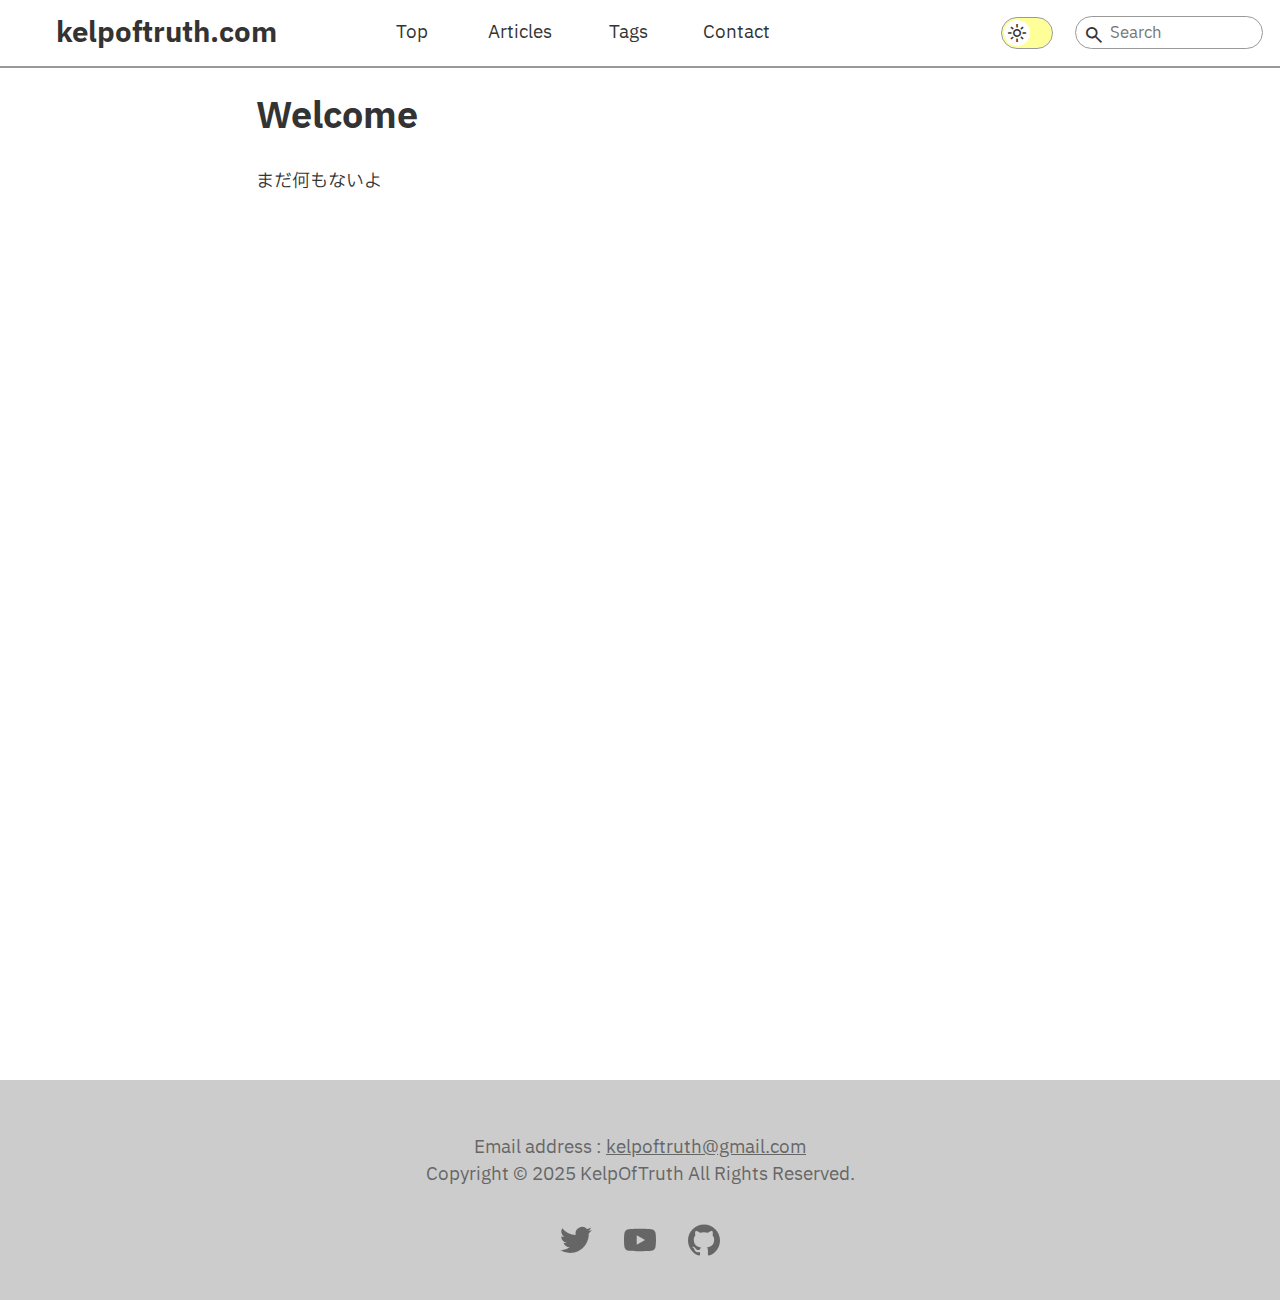
==== index.html @ f7d92f76 "Update index.html" ====
<!DOCTYPE html>
<html lang="en">
<head>
    <meta charset="UTF-8">
    <meta name="viewport" content="width=device-width, initial-scale=1.0">
    <title>KelpOfTruth - Top</title>
    <style id="css-theme"></style>
    <link rel="preconnect" href="https://fonts.googleapis.com">
    <link rel="preconnect" href="https://fonts.gstatic.com" crossorigin>
    <link href="https://fonts.googleapis.com/css2?family=IBM+Plex+Sans+JP&display=swap" rel="stylesheet">
    <link href="https://fonts.googleapis.com/css2?family=IBM+Plex+Sans+JP&family=Inconsolata:wght@200..900&display=swap" rel="stylesheet">
    <link rel="stylesheet" href="https://fonts.googleapis.com/css2?family=Material+Symbols+Outlined:opsz,wght,FILL,GRAD@20..48,100..700,0..1,-50..200&icon_names=dark_mode,light_mode,search" />
    <link rel="stylesheet" href="./assets/style.css">
</head>
<div id="scrollbar">
    <div id="scrolltrack"></div>
    <div id="scrolldialog" hidden></div>
</div>
<body hidden>
    <header>
        <div class="div-h">
            <h1 class="h-title">kelpoftruth.com</h1>
            <div class="mobile-menu">
                <button id="menu-btn" class="">
                    <div class="menu-bar"></div>
                    <div class="menu-bar"></div>
                </button>
            </div>
            <div class="h-mobile">
                <div class="h-nav">
                    <div class="h-link">
                        <a href="https://kelpoftruth.com/">Top</a>
                    </div>
                    <div class="h-link">
                        <a href="https://kelpoftruth.com/articles/">Articles</a>
                    </div>
                    <div class="h-link">
                        <a href="https://kelpoftruth.com/tags/">Tags</a>
                    </div>
                    <div class="h-link">
                        <a href="https://kelpoftruth.com/contact/">Contact</a>
                    </div>
                </div>
                <div class="h-right">
                    <input class="material-symbols-outlined" type="checkbox" id="theme-change">
                    <div class="search">
                        <label for="search" class="search-icon material-symbols-outlined">search</label>
                        <div class="search-box">
                            <input id="search" placeholder="Search" type="text">
                        </div>
                    </div>
                </div>
            </div>
        </div>
    </header>
    <main>
        <article>
            <h1>Welcome</h1>
            <p>
                まだ何もないよ
            </p>
        </article>
        <footer>
            Email address : <a href="mailto:kelpoftruth@gmail.com">kelpoftruth@gmail.com</a><br>
            Copyright © 2025 KelpOfTruth All Rights Reserved.
            <div class="footer-link">
                <a target="_blank" href="https://twitter.com/kelpoftruth">
                    <svg role="img" viewBox="0 0 24 24" xmlns="http://www.w3.org/2000/svg">
                        <path d="M21.543 7.104c.015.211.015.423.015.636 0 6.507-4.954 14.01-14.01 14.01v-.003A13.94 13.94 0 0 1 0 19.539a9.88 9.88 0 0 0 7.287-2.041 4.93 4.93 0 0 1-4.6-3.42 4.916 4.916 0 0 0 2.223-.084A4.926 4.926 0 0 1 .96 9.167v-.062a4.887 4.887 0 0 0 2.235.616A4.928 4.928 0 0 1 1.67 3.148 13.98 13.98 0 0 0 11.82 8.292a4.929 4.929 0 0 1 8.39-4.49 9.868 9.868 0 0 0 3.128-1.196 4.941 4.941 0 0 1-2.165 2.724A9.828 9.828 0 0 0 24 4.555a10.019 10.019 0 0 1-2.457 2.549z"/
                    ></svg>
                </a>
                <a target="_blank" href="https://youtube.com/@kelpoftruth">
                    <svg role="img" viewBox="0 0 24 24" xmlns="http://www.w3.org/2000/svg">
                        <path d="M23.498 6.186a3.016 3.016 0 0 0-2.122-2.136C19.505 3.545 12 3.545 12 3.545s-7.505 0-9.377.505A3.017 3.017 0 0 0 .502 6.186C0 8.07 0 12 0 12s0 3.93.502 5.814a3.016 3.016 0 0 0 2.122 2.136c1.871.505 9.376.505 9.376.505s7.505 0 9.377-.505a3.015 3.015 0 0 0 2.122-2.136C24 15.93 24 12 24 12s0-3.93-.502-5.814zM9.545 15.568V8.432L15.818 12l-6.273 3.568z"/
                    ></svg>
                </a>
                <a target="_blank" href="https://github.com/Kelp-Of-Truth">
                    <svg role="img" viewBox="0 0 24 24" xmlns="http://www.w3.org/2000/svg">
                        <path d="M12 .297c-6.63 0-12 5.373-12 12 0 5.303 3.438 9.8 8.205 11.385.6.113.82-.258.82-.577 0-.285-.01-1.04-.015-2.04-3.338.724-4.042-1.61-4.042-1.61C4.422 18.07 3.633 17.7 3.633 17.7c-1.087-.744.084-.729.084-.729 1.205.084 1.838 1.236 1.838 1.236 1.07 1.835 2.809 1.305 3.495.998.108-.776.417-1.305.76-1.605-2.665-.3-5.466-1.332-5.466-5.93 0-1.31.465-2.38 1.235-3.22-.135-.303-.54-1.523.105-3.176 0 0 1.005-.322 3.3 1.23.96-.267 1.98-.399 3-.405 1.02.006 2.04.138 3 .405 2.28-1.552 3.285-1.23 3.285-1.23.645 1.653.24 2.873.12 3.176.765.84 1.23 1.91 1.23 3.22 0 4.61-2.805 5.625-5.475 5.92.42.36.81 1.096.81 2.22 0 1.606-.015 2.896-.015 3.286 0 .315.21.69.825.57C20.565 22.092 24 17.592 24 12.297c0-6.627-5.373-12-12-12"/
                        ></svg>
                </a>
            </div>
        </footer>
    </main>
</body>
<script src="./assets/script.js"></script>
</html>
---- assets/style.css ----
@charset "utf-8";
@import url('https://fonts.googleapis.com/css2?family=Inconsolata:wdth,wght@50..200,200..900&display=swap');
@font-face {
    font-family: "Corporate-Logo-Medium";
    src: url("https://kelpoftruth.com/assets/Corporate-Logo-Medium-ver3.otf");
}
@font-face {
    font-family: "Corporate-Logo-Bold";
    font-weight: bold;
    src: url("https://kelpoftruth.com/assets/Corporate-Logo-Bold-ver3.otf");
}
html{
    scroll-behavior: smooth;
}
html,body{
    padding: 0;
    margin: 0;
    font-size: 18px;
}
body,header,article,a,input{
    font-family: "Coporate-Logo-Medium", "IBM Plex Sans JP", serif;
    color: var(--font);
}
::-webkit-scrollbar{
    display: none;
    width: 0px;
    height: 0px;
}
#scrollbar{
    display: none;
    position: fixed;
    height: 100svh;
    width: 8px;
    padding: 5px;
    z-index: 2000000000;
    right: 0px;
    top: 0px;
}
#scrollbar #scrolltrack{
    margin-top: 5px;
    margin-bottom: 5px;
    width: 8px;
    position: absolute;
    height: 50px;
    background-color: var(--b-1);
    opacity: 0;
    transition: opacity 150ms linear;
    border-radius: 1px;
}
#scrollbar #scrolldialog{
    position: fixed;
    width: 100svw;
    height: 100svh;
    left: 0px;
    top: 0px;
    z-index: 1;
}
header{
    z-index: 10000;
    top: 0px;
    left: 0px;
    margin: 0;
    padding: 0;
    position: fixed;
    width: 100svw;
    background-color: var(--back);
    border-bottom: 2px solid var(--b-3);
}
.div-h{
    display: flex;
    align-items: center;
    justify-content: left;
    flex-direction: row;
    /* margin: auto; */
}
.h-title{
    font-size: 28px;
    margin-left: 2em;
    line-height: 1em;
}
.h-nav{
    justify-self: center;
    margin-left: 5em;
    display: flex;
    justify-content: center;
    height: max-content;
    gap: 1em;
}
.h-nav .h-link{
    display: inline;
    position: relative;
    width: 5em;
    text-align: center;
}
.h-nav .h-link::before{
    content: "";
    position: absolute;
    left: 0px;
    top: 80%;
    height: 2px;
    width: 100%;
    z-index: -1;
    background-color: var(--b-2);
    transition: top 150ms;
    opacity: 0;
    box-shadow: 0px -3px 3px var(--b-3);
}
.h-nav .h-link a:focus-visible{
    outline: none;
}
.h-nav .h-link:has(a:focus)::before{
    top: calc(100% + 3px);
    opacity: 1;
}
.h-nav .h-link a{
    text-decoration: unset;
}
.h-right{
    position: absolute;
    right: 0px;
    display: flex;
    align-items: center;
    justify-content: right;
    margin-left: auto;
    margin-right: 1rem;
    appearance: none;
}
.h-right #theme-change{
    margin-right: 24px;
    cursor: pointer;
    position: relative;
    appearance: none;
    -webkit-appearance: none;
    width: 50px;
    height: 30px;
    background-color: var(--theme-change);
    outline: 1px solid var(--b-3);
    border-radius: 100vmax;
}
.h-right #theme-change::after{
    content: "light_mode";
    font-size: 20px;
    line-height: 26px;
    text-align: center;
    position: absolute;
    margin-left: 0px;
    top: 2px;
    left: 2px;
    width: 26px;
    height: 26px;
    border-radius: 100vmax;
    background-color: var(--b-5);
    transition: 250ms left;
}
.h-right #theme-change:checked::after{
    content: "dark_mode";
    left: 22px;
}
.h-right .search{
    display: flex;
    align-items: center;
    outline: 1px solid var(--b-3);
    padding: 2px;
    border-radius: 100vmax;
}
.h-right .search-icon{
    margin-top: 4px;
    font-size: 22px;
    margin-left: 5px;
    margin-right: 3px;
    cursor: default;
    user-select: none;
    -webkit-user-drag: none;
    -webkit-user-drag: none;
}
.h-right #search{
    font-size: 16px;
    background-color: transparent;
    border: unset;
    width: 8em;
}
.h-right #search:focus-visible{
    outline: unset;
}
.h-right .search-box{
    margin-right: 20px;
    display: inline;
    position: relative;
    width: fit-content;
    height: fit-content;
}
.h-right .search-box::after{
    content: "";
    height: 1px;
    width: 0px;
    position: absolute;
    left: 0px;
    right: 0px;
    bottom: 0px;
    background-color: var(--b-0);
    margin-left: auto;
    margin-right: auto;
    transition: width 150ms;
}
.h-right .search-box:has(input:focus-visible)::after{
    width: 100%;
}
.mobile-menu{
    line-height: 0px;
    position: absolute;
    right: 0px;
    margin-right: 20px;
    margin-top: auto;
    margin-bottom: auto;
}
#menu-btn{
    line-height: 0px;
    cursor: pointer;
    display: none;
    position: relative;
    margin-left: auto;
    width: 30px;
    height: 30px;
    background-color: transparent;
    border: 0px;
}
#menu-btn .menu-bar{
    line-height: 0px;
    position: absolute;
    background-color: var(--b-0);
    width: 20px;
    height: 2px;
    left: 5px;
    transition: 250ms ease-in-out;
}
#menu-btn .menu-bar:nth-child(1){
    top: 9px;
}
#menu-btn .menu-bar:nth-child(2){
    top: 19px;
}
#menu-btn.open .menu-bar:nth-child(1){
    top: 14px;
    rotate: -45deg;
}
#menu-btn.open .menu-bar:nth-child(2){
    top: 14px;
    rotate: 45deg;
}

main{
    background-color: var(--back);
}
main article{
    min-height: 100svh;
    width: 60svw;
    margin-left: 20svw;
    padding-bottom: 5rem;
}
main footer{
    width: 100svw;
    background-color: var(--f-back);
    color: var(--b-2);
    text-align: center;
    padding-top: 3em;
    padding-bottom: 2em;
}
main footer a{
    color: var(--b-2);
}
main footer .footer-link{
    margin-top: 2em;
    display: flex;
    justify-content: center;
    gap: 32px;
}
main footer .footer-link svg{
    height: 32px;
    width: 32px;
    fill: var(--b-2);
}

article blockquote{
    position: relative;
    padding-left: 1rem;
    margin-left: 0;
    margin-top: 0.25rem;
    margin-bottom: 0.25rem;
}
article blockquote::before{
    content: "";
    position: absolute;
    width: 0.25rem;
    height: 100%;
    padding-top: 0.25rem;
    padding-bottom: 0.25rem;
    left: 0px;
    top: -0.25rem;
    background-color: var(--b-3);
    border-radius: 0.1rem;
}
article table{
    border-collapse: collapse;
    max-width: 100%;
    display: block;
    overflow-x: scroll;
}
article table th,article table td{
    border: 1px solid var(--font);
    padding: 0.25rem;
}
article img{
    display: block;
    max-width: 100%;
}
article code{
    font-family: Inconsolata;
}
article code.hljs{
    outline: 1px solid var(--b-4);
    border-radius: 10px;
}



@media (hover: hover){
    #scrollbar{
        display: block;
    }
    .h-nav .h-link:has(a:hover)::before{
        top: calc(100% + 3px);
        opacity: 1;
    }
}
.h-mobile{
    display: flex;
    align-items: center;
}
@media screen and (max-width: 100svh) {
    #menu-btn{
        display: inline;
    }
    .h-mobile{
        z-index: 1000;
        background-color: var(--back);
        position: absolute;
        flex-direction: column;
        width: 100svw;
        overflow: hidden;
        height: 0px;
        text-align: center;
        border-bottom: 1px solid var(--b-3);
        transition: height 250ms linear;
    }
    .h-mobile.open{
        height: 100svh;
    }
    .div-h{
        flex-direction: column;
        justify-content: center;
    }
    .h-right{
        right: auto;
        margin-top: 40px;
        /* margin-right: 0; */
    }
    .h-nav{
        padding-bottom: 40px;
        margin: 0;
        margin-top: 100px;
    }
    .h-nav{
        flex-direction: column;
    }
    .h-title{
        /* font-size: 28px; */
    }
    .h-title{
        margin-left: 1em;
        margin-right: auto;
    }
    main article{
        width: 90svw;
        margin-left: 5svw;
    }
}
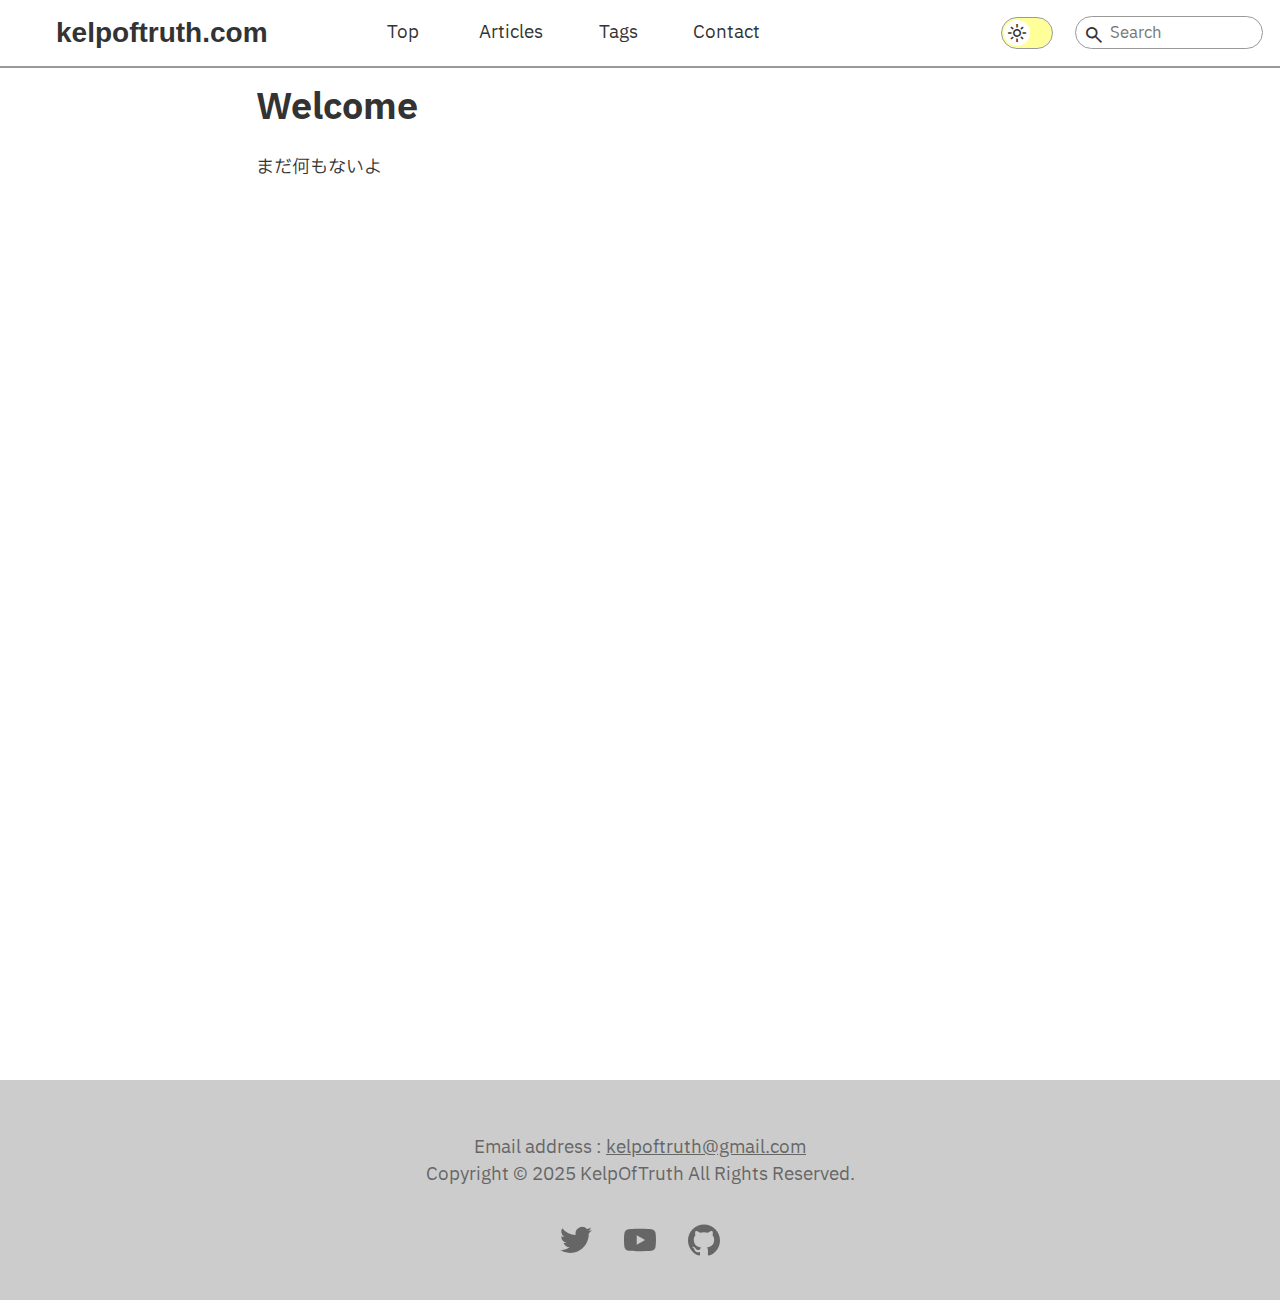
==== commit 308d1ffa: "Update index.html" ====
--- a/index.html
+++ b/index.html
@@ -11,6 +11,7 @@
     <link href="https://fonts.googleapis.com/css2?family=IBM+Plex+Sans+JP&family=Inconsolata:wght@200..900&display=swap" rel="stylesheet">
     <link rel="stylesheet" href="https://fonts.googleapis.com/css2?family=Material+Symbols+Outlined:opsz,wght,FILL,GRAD@20..48,100..700,0..1,-50..200&icon_names=dark_mode,light_mode,search" />
     <link rel="stylesheet" href="./assets/style.css">
+    <script src="https://raw.githubusercontent.com/kelp-of-truth/kelp-of-truth.github.io/refs/heads/main/assets/tap_effect.js"></script>
 </head>
 <div id="scrollbar">
     <div id="scrolltrack"></div>
--- a/assets/style.css
+++ b/assets/style.css
@@ -1,5 +1,4 @@
 @charset "utf-8";
-@import url('https://fonts.googleapis.com/css2?family=Inconsolata:wdth,wght@50..200,200..900&display=swap');
 @font-face {
     font-family: "Corporate-Logo-Medium";
     src: url("https://kelpoftruth.com/assets/Corporate-Logo-Medium-ver3.otf");
@@ -11,6 +10,7 @@
 }
 html{
     scroll-behavior: smooth;
+    -webkit-text-size-adjust: 100%;
 }
 html,body{
     padding: 0;
@@ -18,7 +18,8 @@
     font-size: 18px;
 }
 body,header,article,a,input{
-    font-family: "Coporate-Logo-Medium", "IBM Plex Sans JP", serif;
+    font-family: "Coporate-Logo-Medium", "IBM Plex Sans JP", sans-serif;
+    font-optical-sizing: auto;
     color: var(--font);
 }
 ::-webkit-scrollbar{
@@ -74,6 +75,7 @@
     /* margin: auto; */
 }
 .h-title{
+    font-family: "Oxanium", sans-serif;
     font-size: 28px;
     margin-left: 2em;
     line-height: 1em;
@@ -256,6 +258,27 @@
     width: 60svw;
     margin-left: 20svw;
     padding-bottom: 5rem;
+    line-height: 2em;
+}
+article .tags{
+    padding-left: 0;
+    margin-left: 0;
+    list-style: none;
+    display: flex;
+    flex-direction: row;
+    gap: 1em;
+    flex-wrap: wrap;
+}
+article .tags .tag{
+    background-color: var(--font);
+    padding: 0.25em;
+    border-radius: 5px;
+    line-height: 1em;
+}
+article .tags .tag a{
+    color: var(--back);
+    text-decoration: none;
+    text-wrap: nowrap;
 }
 main footer{
     width: 100svw;
@@ -311,10 +334,15 @@
 }
 article img{
     display: block;
-    max-width: 100%;
+    max-width: 80%;
+    margin: 10%;
 }
 article code{
     font-family: Inconsolata;
+    background-color: #91919147;
+    padding: 0.15em;
+    border-radius: 0.3em;
+    margin: 0.15em;
 }
 article code.hljs{
     outline: 1px solid var(--b-4);
@@ -383,4 +411,8 @@
         width: 90svw;
         margin-left: 5svw;
     }
-}
+    main article img{
+        max-width: 90%;
+        margin: 5%;
+    }
+}
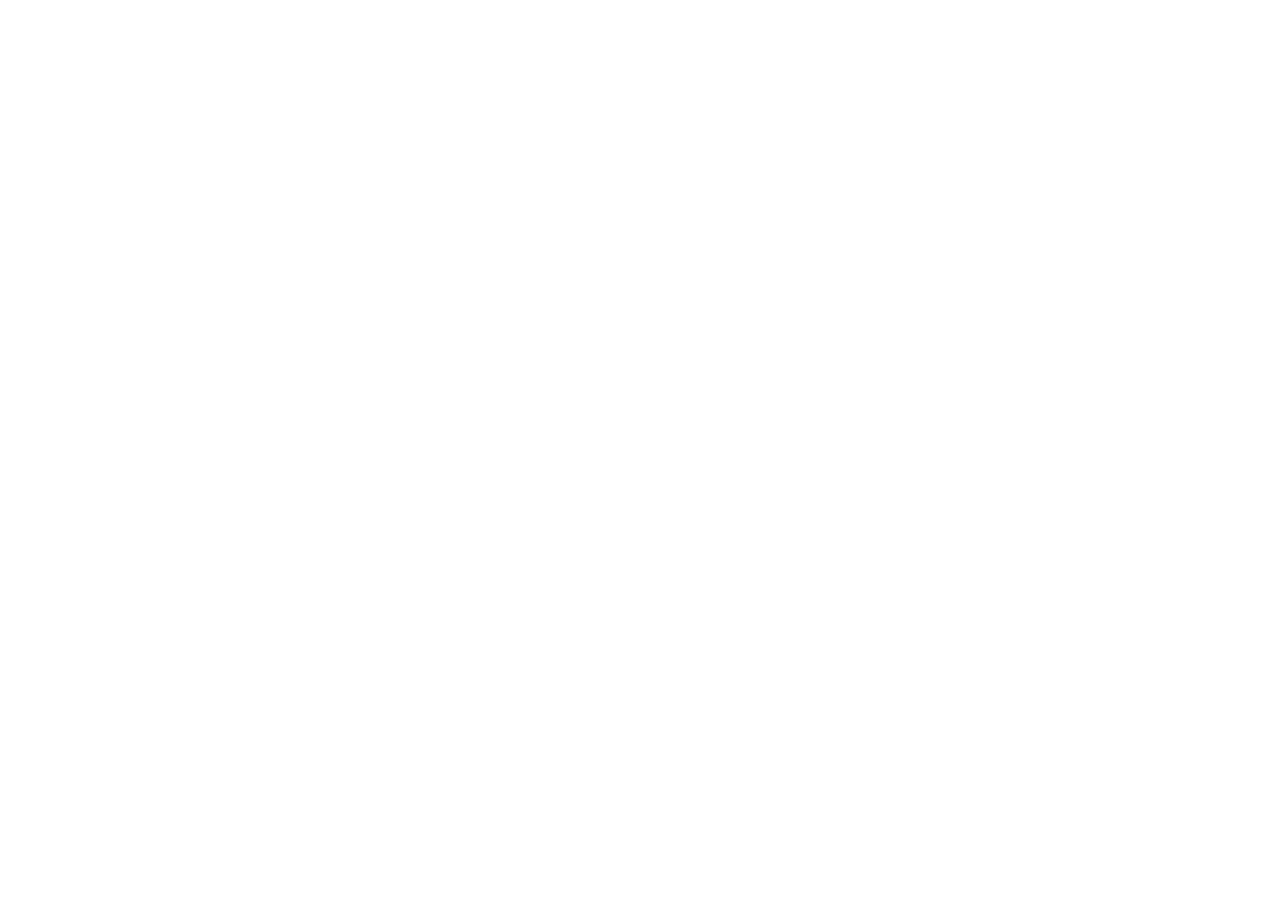
==== commit 97b910da: "Update index.html" ====
--- a/index.html
+++ b/index.html
@@ -1,17 +1,22 @@
 <!DOCTYPE html>
-<html lang="en">
+<html lang="ja">
 <head>
     <meta charset="UTF-8">
     <meta name="viewport" content="width=device-width, initial-scale=1.0">
-    <title>KelpOfTruth - Top</title>
+    <title>KelpOfTruth.com - Top</title>
+    <meta name="description" content="真実のこんぶのホームページ">
     <style id="css-theme"></style>
     <link rel="preconnect" href="https://fonts.googleapis.com">
     <link rel="preconnect" href="https://fonts.gstatic.com" crossorigin>
-    <link href="https://fonts.googleapis.com/css2?family=IBM+Plex+Sans+JP&display=swap" rel="stylesheet">
-    <link href="https://fonts.googleapis.com/css2?family=IBM+Plex+Sans+JP&family=Inconsolata:wght@200..900&display=swap" rel="stylesheet">
+    <link href="https://fonts.googleapis.com/css2?family=IBM+Plex+Sans+JP:wght@100;200;300;400;500;600;700&display=swap" rel="stylesheet">
+    <link href="https://fonts.googleapis.com/css2?family=Inconsolata:wght@200..900&display=swap" rel="stylesheet">
+    <link href="https://fonts.googleapis.com/css2?family=Oxanium:wght@200..800&display=swap" rel="stylesheet">
     <link rel="stylesheet" href="https://fonts.googleapis.com/css2?family=Material+Symbols+Outlined:opsz,wght,FILL,GRAD@20..48,100..700,0..1,-50..200&icon_names=dark_mode,light_mode,search" />
-    <link rel="stylesheet" href="./assets/style.css">
-    <script src="https://raw.githubusercontent.com/kelp-of-truth/kelp-of-truth.github.io/refs/heads/main/assets/tap_effect.js"></script>
+    <link rel="stylesheet" href="https://kelpoftruth.com/assets/style.css">
+    <script id="MathJax-script" async src="https://cdn.jsdelivr.net/npm/mathjax@3/es5/tex-mml-chtml.js"></script>
+    <script src="https://cdnjs.cloudflare.com/ajax/libs/highlight.js/11.10.0/highlight.min.js"></script>
+    <script src="https://cdnjs.cloudflare.com/ajax/libs/highlight.js/11.10.0/languages/go.min.js"></script>
+    <script>hljs.highlightAll();</script>
 </head>
 <div id="scrollbar">
     <div id="scrolltrack"></div>
@@ -19,41 +24,41 @@
 </div>
 <body hidden>
     <header>
-        <div class="div-h">
-            <h1 class="h-title">kelpoftruth.com</h1>
-            <div class="mobile-menu">
-                <button id="menu-btn" class="">
-                    <div class="menu-bar"></div>
-                    <div class="menu-bar"></div>
-                </button>
+    <div class="div-h">
+        <h1 class="h-title">kelpoftruth.com</h1>
+        <div class="mobile-menu">
+            <button id="menu-btn" class="">
+                <div class="menu-bar"></div>
+                <div class="menu-bar"></div>
+            </button>
+        </div>
+        <div class="h-mobile">
+            <div class="h-nav">
+                <div class="h-link">
+                    <a href="https://kelpoftruth.com/">Top</a>
+                </div>
+                <div class="h-link">
+                    <a href="https://kelpoftruth.com/articles/">Articles</a>
+                </div>
+                <div class="h-link">
+                    <a href="https://kelpoftruth.com/tools/">Tools</a>
+                </div>
+                <div class="h-link">
+                    <a href="https://kelpoftruth.com/contact/">Contact</a>
+                </div>
             </div>
-            <div class="h-mobile">
-                <div class="h-nav">
-                    <div class="h-link">
-                        <a href="https://kelpoftruth.com/">Top</a>
-                    </div>
-                    <div class="h-link">
-                        <a href="https://kelpoftruth.com/articles/">Articles</a>
-                    </div>
-                    <div class="h-link">
-                        <a href="https://kelpoftruth.com/tags/">Tags</a>
-                    </div>
-                    <div class="h-link">
-                        <a href="https://kelpoftruth.com/contact/">Contact</a>
-                    </div>
-                </div>
-                <div class="h-right">
-                    <input class="material-symbols-outlined" type="checkbox" id="theme-change">
-                    <div class="search">
-                        <label for="search" class="search-icon material-symbols-outlined">search</label>
-                        <div class="search-box">
-                            <input id="search" placeholder="Search" type="text">
-                        </div>
+            <div class="h-right">
+                <input class="material-symbols-outlined" type="checkbox" id="theme-change">
+                <div class="search">
+                    <label for="search" class="search-icon material-symbols-outlined">search</label>
+                    <div class="search-box">
+                        <input id="search" placeholder="Search" type="text">
                     </div>
                 </div>
             </div>
         </div>
-    </header>
+    </div>
+</header>
     <main>
         <article>
             <h1>Welcome</h1>
@@ -62,27 +67,27 @@
             </p>
         </article>
         <footer>
-            Email address : <a href="mailto:kelpoftruth@gmail.com">kelpoftruth@gmail.com</a><br>
-            Copyright © 2025 KelpOfTruth All Rights Reserved.
-            <div class="footer-link">
-                <a target="_blank" href="https://twitter.com/kelpoftruth">
-                    <svg role="img" viewBox="0 0 24 24" xmlns="http://www.w3.org/2000/svg">
-                        <path d="M21.543 7.104c.015.211.015.423.015.636 0 6.507-4.954 14.01-14.01 14.01v-.003A13.94 13.94 0 0 1 0 19.539a9.88 9.88 0 0 0 7.287-2.041 4.93 4.93 0 0 1-4.6-3.42 4.916 4.916 0 0 0 2.223-.084A4.926 4.926 0 0 1 .96 9.167v-.062a4.887 4.887 0 0 0 2.235.616A4.928 4.928 0 0 1 1.67 3.148 13.98 13.98 0 0 0 11.82 8.292a4.929 4.929 0 0 1 8.39-4.49 9.868 9.868 0 0 0 3.128-1.196 4.941 4.941 0 0 1-2.165 2.724A9.828 9.828 0 0 0 24 4.555a10.019 10.019 0 0 1-2.457 2.549z"/
-                    ></svg>
-                </a>
-                <a target="_blank" href="https://youtube.com/@kelpoftruth">
-                    <svg role="img" viewBox="0 0 24 24" xmlns="http://www.w3.org/2000/svg">
-                        <path d="M23.498 6.186a3.016 3.016 0 0 0-2.122-2.136C19.505 3.545 12 3.545 12 3.545s-7.505 0-9.377.505A3.017 3.017 0 0 0 .502 6.186C0 8.07 0 12 0 12s0 3.93.502 5.814a3.016 3.016 0 0 0 2.122 2.136c1.871.505 9.376.505 9.376.505s7.505 0 9.377-.505a3.015 3.015 0 0 0 2.122-2.136C24 15.93 24 12 24 12s0-3.93-.502-5.814zM9.545 15.568V8.432L15.818 12l-6.273 3.568z"/
-                    ></svg>
-                </a>
-                <a target="_blank" href="https://github.com/Kelp-Of-Truth">
-                    <svg role="img" viewBox="0 0 24 24" xmlns="http://www.w3.org/2000/svg">
-                        <path d="M12 .297c-6.63 0-12 5.373-12 12 0 5.303 3.438 9.8 8.205 11.385.6.113.82-.258.82-.577 0-.285-.01-1.04-.015-2.04-3.338.724-4.042-1.61-4.042-1.61C4.422 18.07 3.633 17.7 3.633 17.7c-1.087-.744.084-.729.084-.729 1.205.084 1.838 1.236 1.838 1.236 1.07 1.835 2.809 1.305 3.495.998.108-.776.417-1.305.76-1.605-2.665-.3-5.466-1.332-5.466-5.93 0-1.31.465-2.38 1.235-3.22-.135-.303-.54-1.523.105-3.176 0 0 1.005-.322 3.3 1.23.96-.267 1.98-.399 3-.405 1.02.006 2.04.138 3 .405 2.28-1.552 3.285-1.23 3.285-1.23.645 1.653.24 2.873.12 3.176.765.84 1.23 1.91 1.23 3.22 0 4.61-2.805 5.625-5.475 5.92.42.36.81 1.096.81 2.22 0 1.606-.015 2.896-.015 3.286 0 .315.21.69.825.57C20.565 22.092 24 17.592 24 12.297c0-6.627-5.373-12-12-12"/
-                        ></svg>
-                </a>
-            </div>
-        </footer>
+    Email address : <a href="mailto:kelpoftruth@gmail.com">kelpoftruth@gmail.com</a><br>
+    Copyright © 2025 KelpOfTruth All Rights Reserved.
+    <div class="footer-link">
+        <a target="_blank" href="https://twitter.com/kelpoftruth">
+            <svg role="img" viewBox="0 0 24 24" xmlns="http://www.w3.org/2000/svg">
+                <path d="M21.543 7.104c.015.211.015.423.015.636 0 6.507-4.954 14.01-14.01 14.01v-.003A13.94 13.94 0 0 1 0 19.539a9.88 9.88 0 0 0 7.287-2.041 4.93 4.93 0 0 1-4.6-3.42 4.916 4.916 0 0 0 2.223-.084A4.926 4.926 0 0 1 .96 9.167v-.062a4.887 4.887 0 0 0 2.235.616A4.928 4.928 0 0 1 1.67 3.148 13.98 13.98 0 0 0 11.82 8.292a4.929 4.929 0 0 1 8.39-4.49 9.868 9.868 0 0 0 3.128-1.196 4.941 4.941 0 0 1-2.165 2.724A9.828 9.828 0 0 0 24 4.555a10.019 10.019 0 0 1-2.457 2.549z"/
+            ></svg>
+        </a>
+        <a target="_blank" href="https://youtube.com/@kelpoftruth">
+            <svg role="img" viewBox="0 0 24 24" xmlns="http://www.w3.org/2000/svg">
+                <path d="M23.498 6.186a3.016 3.016 0 0 0-2.122-2.136C19.505 3.545 12 3.545 12 3.545s-7.505 0-9.377.505A3.017 3.017 0 0 0 .502 6.186C0 8.07 0 12 0 12s0 3.93.502 5.814a3.016 3.016 0 0 0 2.122 2.136c1.871.505 9.376.505 9.376.505s7.505 0 9.377-.505a3.015 3.015 0 0 0 2.122-2.136C24 15.93 24 12 24 12s0-3.93-.502-5.814zM9.545 15.568V8.432L15.818 12l-6.273 3.568z"/
+            ></svg>
+        </a>
+        <a target="_blank" href="https://github.com/Kelp-Of-Truth">
+            <svg role="img" viewBox="0 0 24 24" xmlns="http://www.w3.org/2000/svg">
+                <path d="M12 .297c-6.63 0-12 5.373-12 12 0 5.303 3.438 9.8 8.205 11.385.6.113.82-.258.82-.577 0-.285-.01-1.04-.015-2.04-3.338.724-4.042-1.61-4.042-1.61C4.422 18.07 3.633 17.7 3.633 17.7c-1.087-.744.084-.729.084-.729 1.205.084 1.838 1.236 1.838 1.236 1.07 1.835 2.809 1.305 3.495.998.108-.776.417-1.305.76-1.605-2.665-.3-5.466-1.332-5.466-5.93 0-1.31.465-2.38 1.235-3.22-.135-.303-.54-1.523.105-3.176 0 0 1.005-.322 3.3 1.23.96-.267 1.98-.399 3-.405 1.02.006 2.04.138 3 .405 2.28-1.552 3.285-1.23 3.285-1.23.645 1.653.24 2.873.12 3.176.765.84 1.23 1.91 1.23 3.22 0 4.61-2.805 5.625-5.475 5.92.42.36.81 1.096.81 2.22 0 1.606-.015 2.896-.015 3.286 0 .315.21.69.825.57C20.565 22.092 24 17.592 24 12.297c0-6.627-5.373-12-12-12"/
+                ></svg>
+        </a>
+    </div>
+</footer>
     </main>
 </body>
-<script src="./assets/script.js"></script>
+<script src="https://kelpoftruth.com/articles/assets/js/script.js"></script>
 </html>
